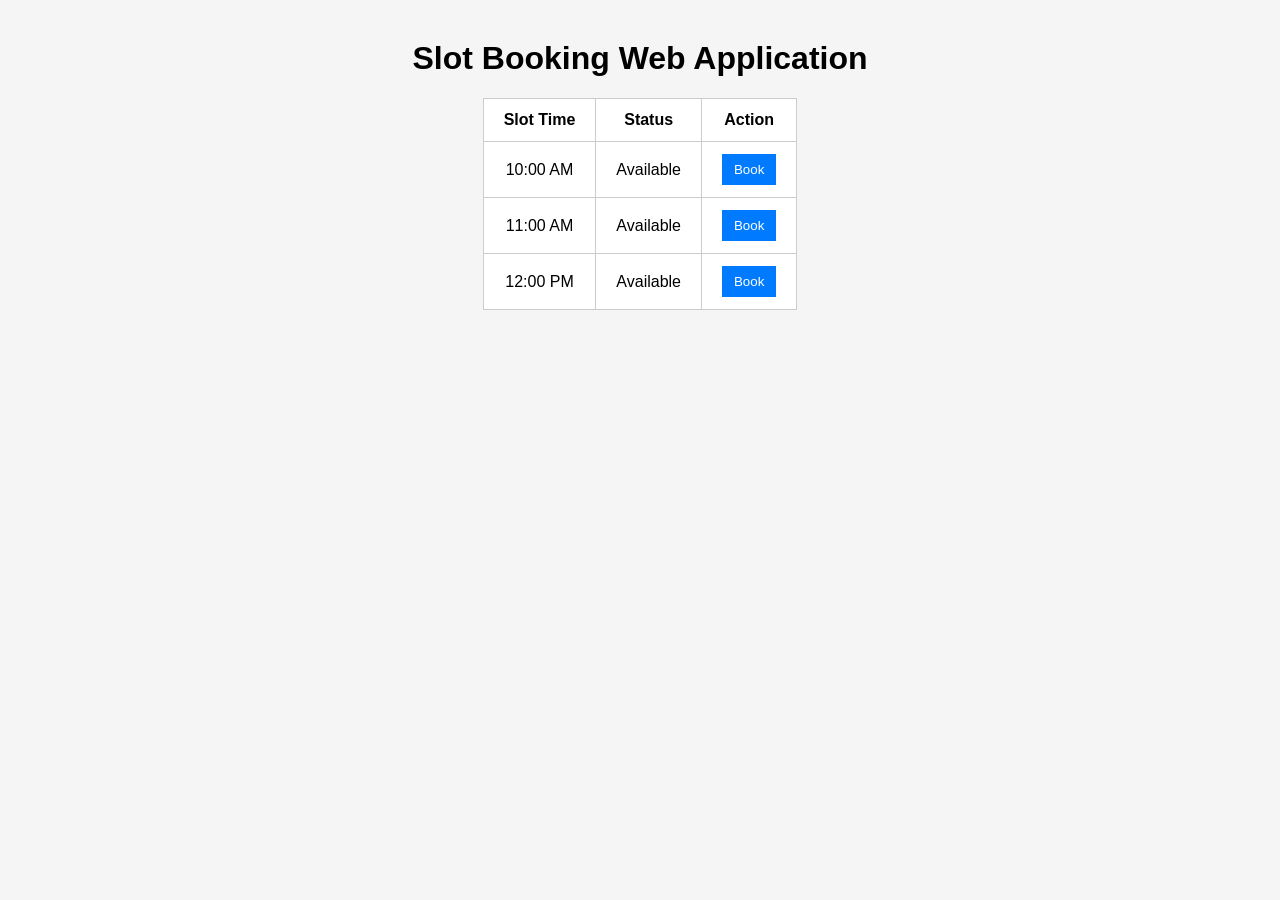
==== index.html @ 8cffa3cf "Add files via upload" ====
<!DOCTYPE html>
<html>
<head>
<title>Slot Booking System</title>
<link rel="stylesheet" href="style.css">
</head>

<body>

<h1>Slot Booking Web Application</h1>

<table>
<tr>
<th>Slot Time</th>
<th>Status</th>
<th>Action</th>
</tr>

<tr>
<td>10:00 AM</td>
<td id="s1">Available</td>
<td><button onclick="bookSlot('s1')">Book</button></td>
</tr>

<tr>
<td>11:00 AM</td>
<td id="s2">Available</td>
<td><button onclick="bookSlot('s2')">Book</button></td>
</tr>

<tr>
<td>12:00 PM</td>
<td id="s3">Available</td>
<td><button onclick="bookSlot('s3')">Book</button></td>
</tr>

</table>

<script src="script.js"></script>

</body>
</html>
---- style.css ----
body{
font-family: Arial;
text-align:center;
background:#f5f5f5;
}

h1{
margin-top:40px;
}

table{
margin:auto;
border-collapse:collapse;
background:white;
}

th,td{
padding:12px 20px;
border:1px solid #ccc;
}

button{
background-color:#007bff;
color:white;
padding:8px 12px;
border:none;
cursor:pointer;
}

button:hover{
background-color:#0056b3;
}
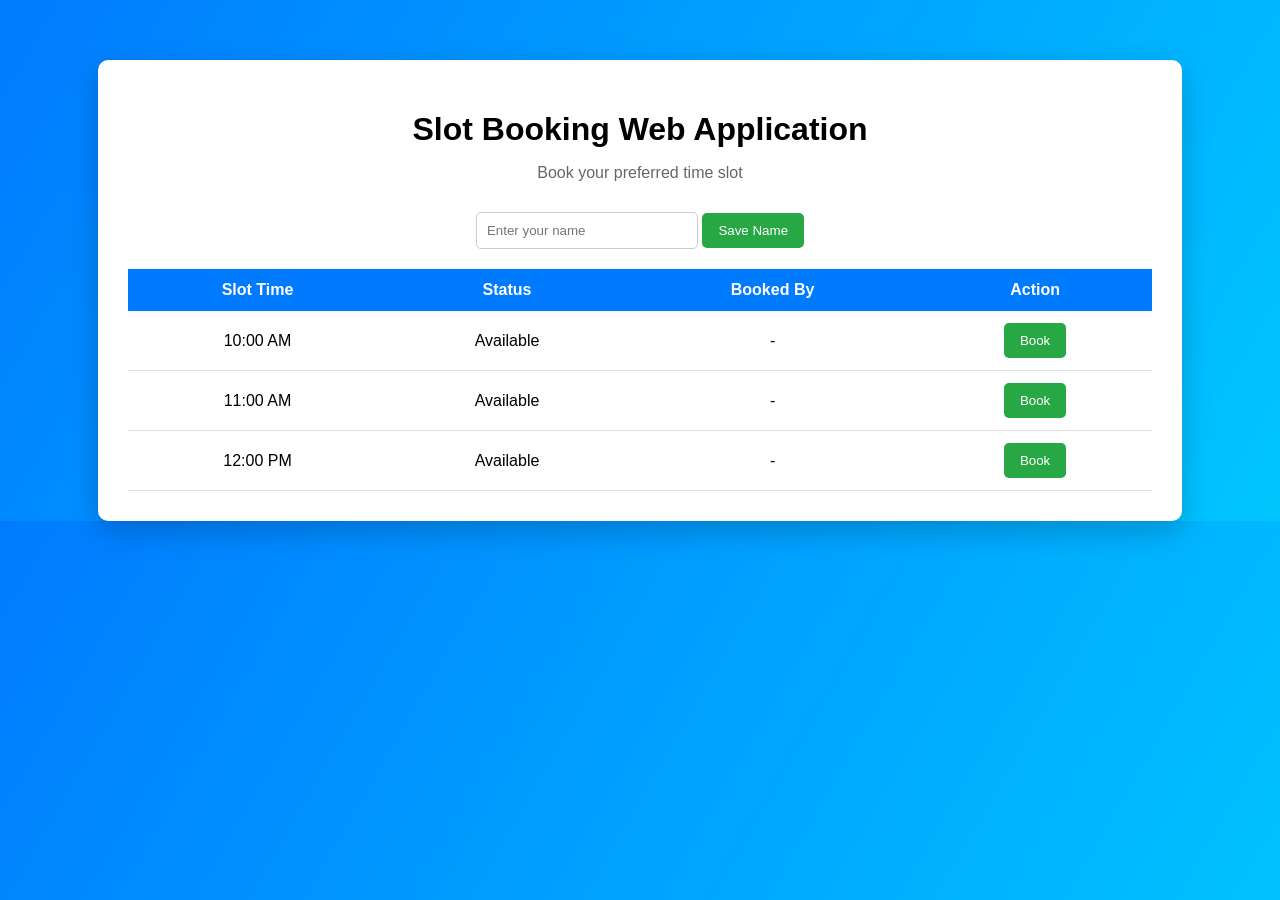
==== commit 77897b03: "Add files via upload" ====
--- a/index.html
+++ b/index.html
@@ -1,42 +1,61 @@
 <!DOCTYPE html>
-<html>
+<html lang="en">
 <head>
-<title>Slot Booking System</title>
+<meta charset="UTF-8">
+<meta name="viewport" content="width=device-width, initial-scale=1.0">
+<title>Professional Slot Booking</title>
 <link rel="stylesheet" href="style.css">
 </head>
 
 <body>
 
+<div class="container">
+
 <h1>Slot Booking Web Application</h1>
+<p class="subtitle">Book your preferred time slot</p>
+
+<div class="form-box">
+<input type="text" id="name" placeholder="Enter your name">
+<button onclick="saveName()">Save Name</button>
+</div>
 
 <table>
+<thead>
 <tr>
 <th>Slot Time</th>
 <th>Status</th>
+<th>Booked By</th>
 <th>Action</th>
 </tr>
+</thead>
 
+<tbody>
 <tr>
 <td>10:00 AM</td>
 <td id="s1">Available</td>
-<td><button onclick="bookSlot('s1')">Book</button></td>
+<td id="u1">-</td>
+<td><button onclick="bookSlot('s1','u1')">Book</button></td>
 </tr>
 
 <tr>
 <td>11:00 AM</td>
 <td id="s2">Available</td>
-<td><button onclick="bookSlot('s2')">Book</button></td>
+<td id="u2">-</td>
+<td><button onclick="bookSlot('s2','u2')">Book</button></td>
 </tr>
 
 <tr>
 <td>12:00 PM</td>
 <td id="s3">Available</td>
-<td><button onclick="bookSlot('s3')">Book</button></td>
+<td id="u3">-</td>
+<td><button onclick="bookSlot('s3','u3')">Book</button></td>
 </tr>
+</tbody>
 
 </table>
 
+</div>
+
 <script src="script.js"></script>
-
 </body>
 </html>
--- a/style.css
+++ b/style.css
@@ -1,32 +1,71 @@
 body{
-font-family: Arial;
+font-family: Arial, sans-serif;
+background: linear-gradient(120deg,#007bff,#00c6ff);
+margin:0;
+}
+
+.container{
+width:80%;
+margin:auto;
+margin-top:60px;
+background:white;
+padding:30px;
+border-radius:10px;
+box-shadow:0 10px 30px rgba(0,0,0,0.2);
 text-align:center;
-background:#f5f5f5;
 }
 
 h1{
-margin-top:40px;
+margin-bottom:5px;
 }
 
-table{
-margin:auto;
-border-collapse:collapse;
-background:white;
+.subtitle{
+color:#666;
+margin-bottom:30px;
 }
 
-th,td{
-padding:12px 20px;
+.form-box{
+margin-bottom:20px;
+}
+
+input{
+padding:10px;
+width:200px;
 border:1px solid #ccc;
+border-radius:5px;
 }
 
 button{
-background-color:#007bff;
+padding:10px 16px;
+background:#28a745;
+border:none;
 color:white;
-padding:8px 12px;
-border:none;
+border-radius:5px;
 cursor:pointer;
 }
 
 button:hover{
-background-color:#0056b3;
+background:#218838;
 }
+
+table{
+width:100%;
+border-collapse:collapse;
+margin-top:20px;
+}
+
+th{
+background:#007bff;
+color:white;
+padding:12px;
+}
+
+td{
+padding:12px;
+border-bottom:1px solid #ddd;
+}
+
+.booked{
+color:red;
+font-weight:bold;
+}
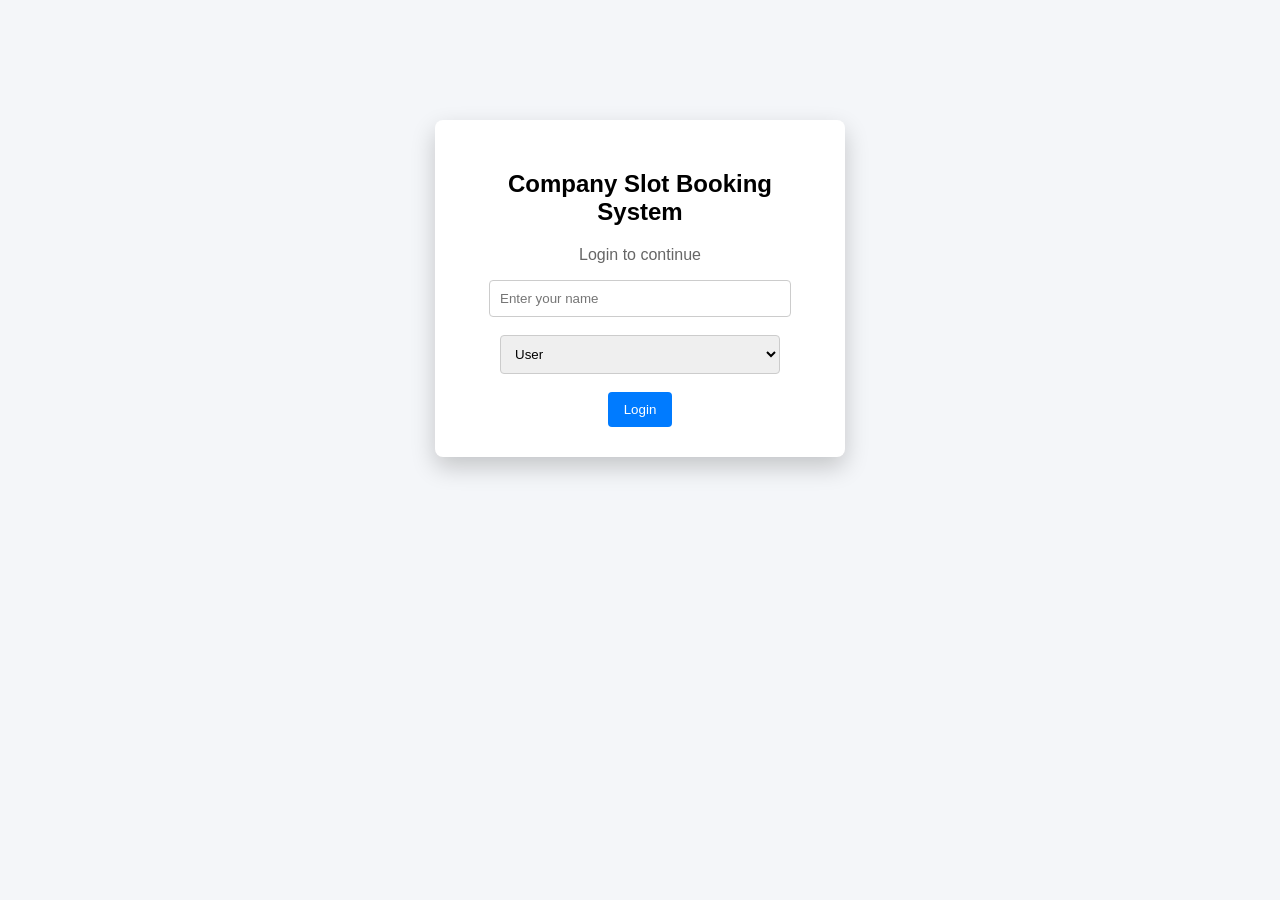
==== commit f0288082: "Add files via upload" ====
--- a/index.html
+++ b/index.html
@@ -1,58 +1,25 @@
 <!DOCTYPE html>
-<html lang="en">
+<html>
 <head>
 <meta charset="UTF-8">
-<meta name="viewport" content="width=device-width, initial-scale=1.0">
-<title>Professional Slot Booking</title>
+<title>Company Slot Booking - Login</title>
 <link rel="stylesheet" href="style.css">
 </head>
-
 <body>
 
-<div class="container">
+<div class="card">
+<h2>Company Slot Booking System</h2>
+<p class="subtitle">Login to continue</p>
 
-<h1>Slot Booking Web Application</h1>
-<p class="subtitle">Book your preferred time slot</p>
+<input type="text" id="username" placeholder="Enter your name">
+<br><br>
+<select id="role">
+<option value="user">User</option>
+<option value="admin">Admin</option>
+</select>
 
-<div class="form-box">
-<input type="text" id="name" placeholder="Enter your name">
-<button onclick="saveName()">Save Name</button>
-</div>
-
-<table>
-<thead>
-<tr>
-<th>Slot Time</th>
-<th>Status</th>
-<th>Booked By</th>
-<th>Action</th>
-</tr>
-</thead>
-
-<tbody>
-<tr>
-<td>10:00 AM</td>
-<td id="s1">Available</td>
-<td id="u1">-</td>
-<td><button onclick="bookSlot('s1','u1')">Book</button></td>
-</tr>
-
-<tr>
-<td>11:00 AM</td>
-<td id="s2">Available</td>
-<td id="u2">-</td>
-<td><button onclick="bookSlot('s2','u2')">Book</button></td>
-</tr>
-
-<tr>
-<td>12:00 PM</td>
-<td id="s3">Available</td>
-<td id="u3">-</td>
-<td><button onclick="bookSlot('s3','u3')">Book</button></td>
-</tr>
-</tbody>
-
-</table>
+<br><br>
+<button onclick="login()">Login</button>
 
 </div>
 
--- a/style.css
+++ b/style.css
@@ -1,71 +1,73 @@
 body{
-font-family: Arial, sans-serif;
-background: linear-gradient(120deg,#007bff,#00c6ff);
+font-family:Arial;
 margin:0;
+background:#f4f6f9;
+}
+
+.card{
+width:350px;
+margin:auto;
+margin-top:120px;
+background:white;
+padding:30px;
+border-radius:8px;
+box-shadow:0 10px 25px rgba(0,0,0,0.2);
+text-align:center;
+}
+
+.subtitle{
+color:#666;
+}
+
+input,select{
+padding:10px;
+width:80%;
+border:1px solid #ccc;
+border-radius:4px;
+}
+
+button{
+padding:10px 16px;
+background:#007bff;
+border:none;
+color:white;
+border-radius:4px;
+cursor:pointer;
+}
+
+button:hover{
+background:#0056b3;
+}
+
+.topbar{
+background:#343a40;
+color:white;
+padding:15px;
+display:flex;
+justify-content:space-between;
 }
 
 .container{
 width:80%;
 margin:auto;
-margin-top:60px;
-background:white;
-padding:30px;
-border-radius:10px;
-box-shadow:0 10px 30px rgba(0,0,0,0.2);
-text-align:center;
-}
-
-h1{
-margin-bottom:5px;
-}
-
-.subtitle{
-color:#666;
-margin-bottom:30px;
-}
-
-.form-box{
-margin-bottom:20px;
-}
-
-input{
-padding:10px;
-width:200px;
-border:1px solid #ccc;
-border-radius:5px;
-}
-
-button{
-padding:10px 16px;
-background:#28a745;
-border:none;
-color:white;
-border-radius:5px;
-cursor:pointer;
-}
-
-button:hover{
-background:#218838;
+margin-top:30px;
 }
 
 table{
 width:100%;
 border-collapse:collapse;
 margin-top:20px;
+background:white;
 }
 
 th{
 background:#007bff;
 color:white;
-padding:12px;
+padding:10px;
 }
 
 td{
-padding:12px;
+padding:10px;
 border-bottom:1px solid #ddd;
+text-align:center;
 }
-
-.booked{
-color:red;
-font-weight:bold;
-}
